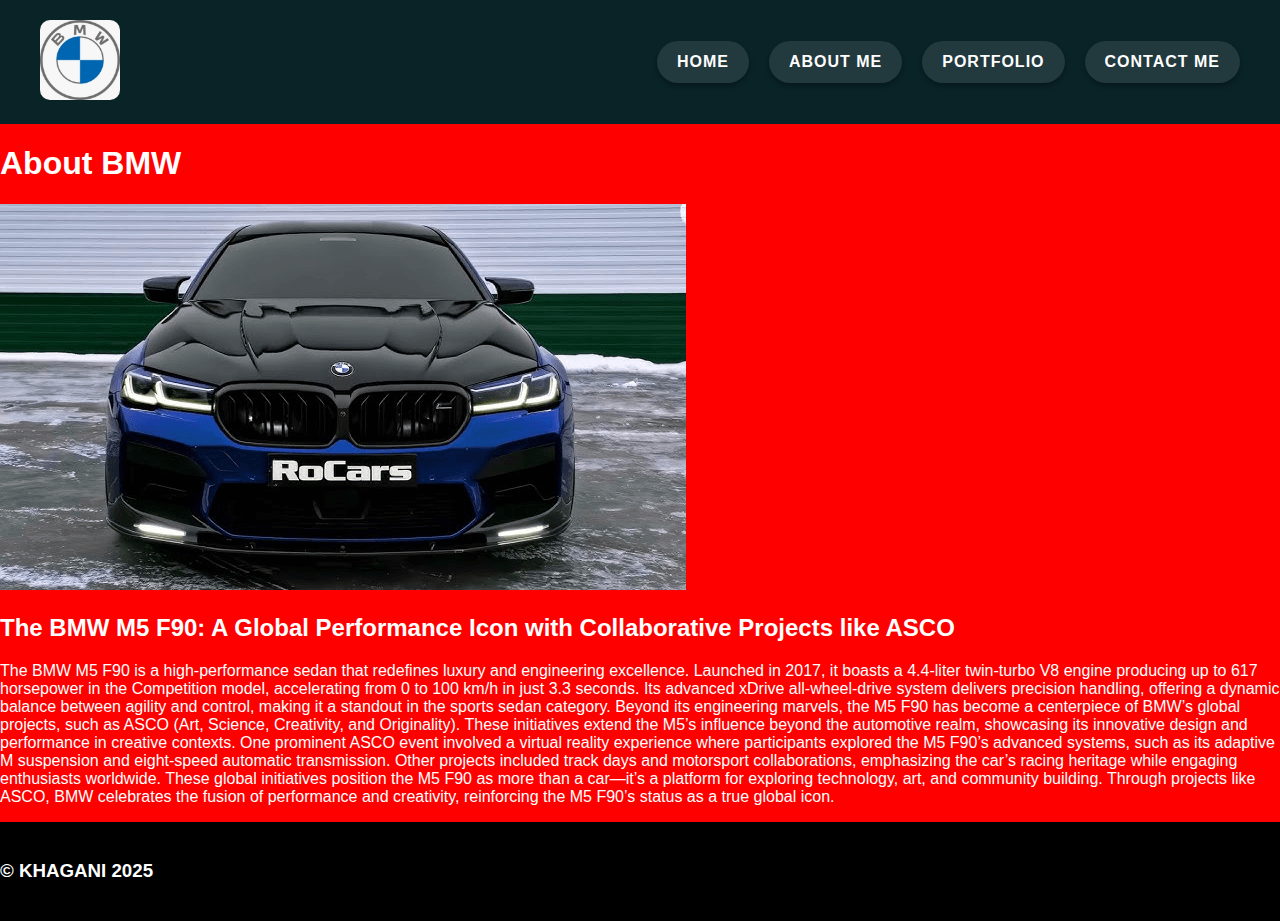
==== about_me.html @ 7b4a4fea "changes" ====
<!DOCTYPE html>
<html lang="en">
<head>
    <meta charset="UTF-8">
    <meta name="viewport" content="width=device-width, initial-scale=1.0">
    <title>About Me</title>
    <link rel="stylesheet" href="style.css">
    <!-- BOOTSTRAP CALL-->
    <link rel="stylesheet" href="https://stackpath.bootstrapcdn.com/bootstrap/4.1.1/css/bootstrap.min.css" integrity="sha384-WskhaSGFgHYWDcbwN70/dfYBj47jz9qbsMId/iRN3ewGhXQFZCSftd1LZCfmhktB" crossorigin="anonymous">
    <script src="https://stackpath.bootstrapcdn.com/bootstrap/4.1.1/js/bootstrap.min.js" integrity="sha384-smHYKdLADwkXOn1EmN1qk/HfnUcbVRZyYmZ4qpPea6sjB/pTJ0euyQp0Mk8ck+5T" crossorigin="anonymous"></script>
    <link rel="stylesheet" href="https://use.fontawesome.com/releases/v5.0.13/css/all.css" integrity="sha384-DNOHZ68U8hZfKXOrtjWvjxusGo9WQnrNx2sqG0tfsghAvtVlRW3tvkXWZh58N9jp" crossorigin="anonymous">
    <!-- FINISHED -->
</head>
<body>
    <div id="top-container" class="row">
    
        <div id="logo" class="col-lg-4 col-md-4 col-sm-12">
        <img src="images/BMW_2020.png" style="height:90px">
        </div>
        
        <div id="menu" class="col-lg-8 col-md-8 col-sm-12">
            <div class="col-lg-3 col-md-3 col-sm-12 menusub">
            <a href="index.html">HOME</a>
            </div>
    
            <div class="col-lg-3 col-md-3 col-sm-12 menusub">
            <a href="about_me.html">ABOUT ME</a>
            </div>
    
            <div class="col-lg-3 col-md-3 col-sm-12 menusub">
            <a href="portfolio.html">PORTFOLIO</a>
            </div>
    
            <div class="col-lg-3 col-md-3 col-sm-12 menusub">
            <a href="contact.html">CONTACT ME</a>
            </div>
        </div>
    </div>
    

        <div class="bg">
            <div class="col-lg-12">
                <h1>About BMW</h1>
                <img src="images/bmwasco.png" alt="ASCO M5 Project">
                <h2>The BMW M5 F90: A Global Performance Icon with Collaborative Projects like ASCO</h2>
                <p>The BMW M5 F90 is a high-performance sedan that redefines luxury and engineering excellence. Launched in 2017, it boasts a 4.4-liter twin-turbo V8 engine producing up to 617 horsepower in the Competition model, accelerating from 0 to 100 km/h in just 3.3 seconds. Its advanced xDrive all-wheel-drive system delivers precision handling, offering a dynamic balance between agility and control, making it a standout in the sports sedan category.

                    Beyond its engineering marvels, the M5 F90 has become a centerpiece of BMW’s global projects, such as ASCO (Art, Science, Creativity, and Originality). These initiatives extend the M5’s influence beyond the automotive realm, showcasing its innovative design and performance in creative contexts.

                    One prominent ASCO event involved a virtual reality experience where participants explored the M5 F90’s advanced systems, such as its adaptive M suspension and eight-speed automatic transmission. Other projects included track days and motorsport collaborations, emphasizing the car’s racing heritage while engaging enthusiasts worldwide.

                    These global initiatives position the M5 F90 as more than a car—it’s a platform for exploring technology, art, and community building. Through projects like ASCO, BMW celebrates the fusion of performance and creativity, reinforcing the M5 F90’s status as a true global icon.</p>
            </div>
        </div>



    <div id="footer" class="row">
        <h3>© KHAGANI 2025</h3>
    </div>  
</body>
</html>
---- style.css ----
/* General reset */
body, html {
    margin: 0;
    padding: 0;
    font-family: 'Roboto', sans-serif;
    background: linear-gradient(to bottom, #092327, #051518);
    color: #ffffff;
}
body {
    background-color: red;
    width: 100%;
}



.footer {
    margin-top: 0
}

.bg {
    display: flex;
    justify-content: center;
    width: 100%;
    height: 100%;
    background: #ff0000;
}
/* Header */
#top-container {
    background: linear-gradient(to right, #092327);
    display: flex;
    align-items: center;
    padding: 20px 40px;
    box-shadow: 0 4px 8px rgba(0, 0, 0, 0.2);
}

#logo img {
    max-height: 80px;
    border-radius: 10px;
}

#menu {
    display: flex;
    justify-content: flex-end;
    flex: 1;
    gap: 20px;
}

.menusub {
    background-color: rgba(255, 255, 255, 0.1);
    padding: 12px 20px;
    text-align: center;
    border-radius: 30px;
    transition: all 0.3s ease;
    box-shadow: 0 3px 5px rgba(0, 0, 0, 0.3);
}
.menusub a {
    text-decoration: none;
    color: #ffffff;
    font-weight: bold;
    letter-spacing: 1px;
    transition: color 0.3s ease;
}

.menusub:hover {
    background-color: #ffffff;
    transform: translateY(-5px);
    box-shadow: 0 6px 10px rgba(0, 0, 0, 0.4);
 
}

.menusub:hover a {
    color: #3e1929;
    text-decoration: none;
}

/* Content */
#content-container-index {
    padding: 40px;
    display: flex;
    flex-wrap: wrap;
    gap: 30px;
    background-color: red;
}
#contact-content{
    min-width: 390px;
    padding: 20px;
    background: rgba(255, 255, 255, 0.1);
    border-radius: 15px;
    box-shadow: 0 6px 12px rgba(0, 0, 0, 0.3);
    color: #ffffff;
}


.content {
    background: #092327 !important;
    padding: 20px;
    border-radius: 15px;
    flex: 1 1 calc(25% - 30px);
    box-shadow: 0 6px 12px rgba(0, 0, 0, 0.2);
    transition: transform 0.3s ease, box-shadow 0.3s ease;
}
.content:hover {
    transform: translateY(-10px);
    box-shadow: 0 8px 16px rgba(0, 0, 0, 0.3);
}

.content h2 {
    color: #0066ff;
    margin-bottom: 15px;
    font-size: 20px;
}

.content p {
    line-height: 1.6;
    font-size: 14px;
    color: #ffffff;
}

/* Footer */
#footer {
    padding: 20px 0;
    background-color: #000000;
    color: #ffffff;
    margin-left: auto;
    
}

/* Responsive Design */
@media (max-width: 768px) {
    #menu {
        flex-direction: column;
        align-items: center;
    }

    .menusub {
        margin-bottom: 10px;
    }

    #content-container {
        padding: 20px;
        background-color: red;
    }

    .content {
        flex: 1 1 100%;
    }
}

.container {
    min-width: 1000px !important;
    padding: 30px;
    background-color: red;
    margin: 0 !important;
}

.content {
    background: rgba(255, 255, 255, 0.1);
    padding: 20px;
    border-radius: 15px;
    flex: 1 1 calc(25% - 30px);
    box-shadow: 0 6px 12px rgba(0, 0, 0, 0.2);
    transition: transform 0.3s ease, box-shadow 0.3s ease;
    text-align: center; /* Center-align content */
}

.content img {
    width: 100%;
    max-height: 150px;
    object-fit: cover; /* Ensures image covers the space properly */
    border-radius: 10px;
    margin-bottom: 15px;
    box-shadow: 0 4px 6px rgba(0, 0, 0, 0.2);
}

* {
    color: #ffffff;
}

.content h2 {
    color: #ffffff;
    margin: 10px 0;
    font-size: 20px;
}

.content p {
    line-height: 1.6;
    font-size: 14px;
    color: #ffffff;
}

.content:hover {
    transform: translateY(-10px);
    box-shadow: 0 8px 16px rgba(0, 0, 0, 0.3);
}
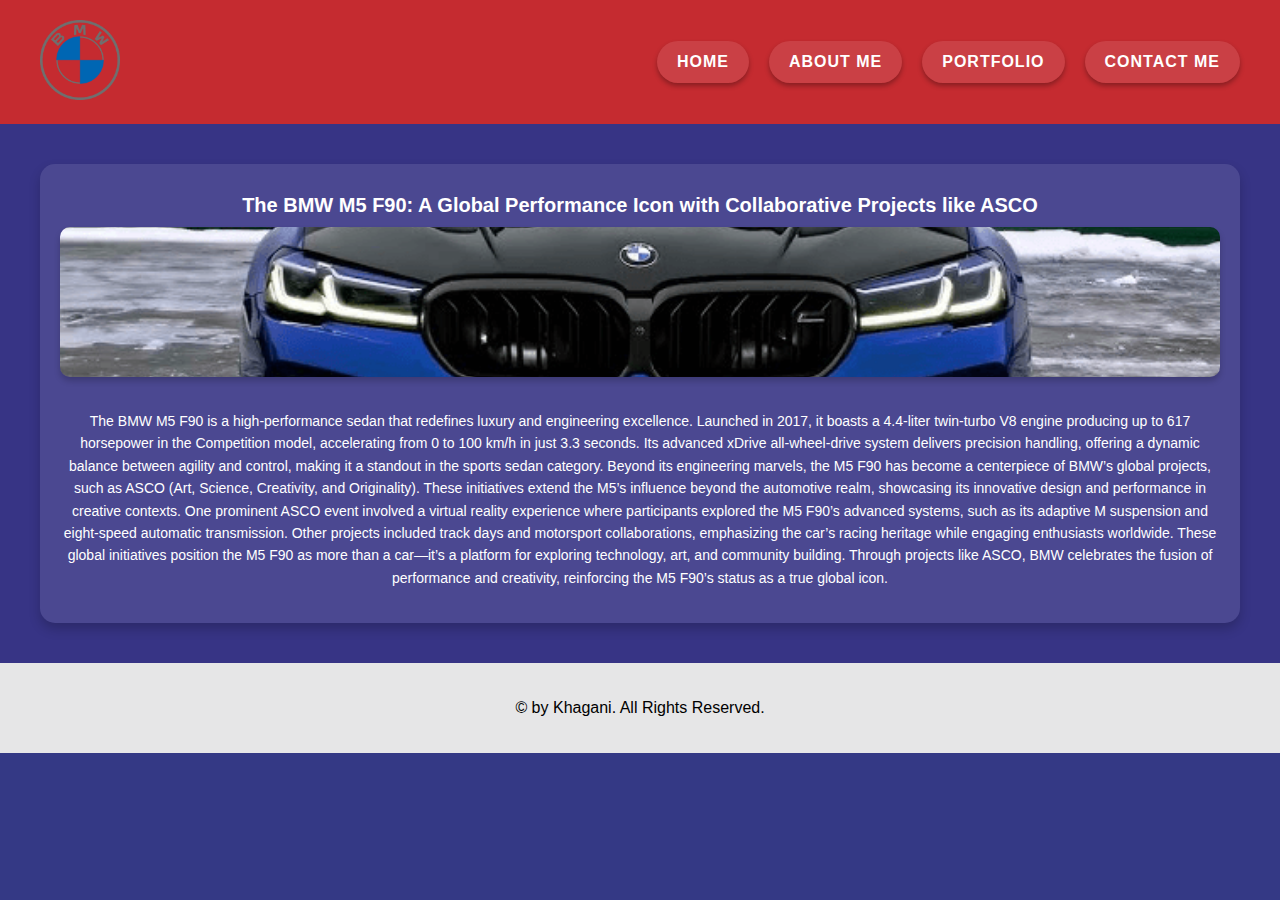
==== commit 684874b7: "changes" ====
--- a/about_me.html
+++ b/about_me.html
@@ -38,11 +38,10 @@
     </div>
     
 
-        <div class="bg">
-            <div class="col-lg-12">
-                <h1>About BMW</h1>
-                <img src="images/bmwasco.png" alt="ASCO M5 Project">
-                <h2>The BMW M5 F90: A Global Performance Icon with Collaborative Projects like ASCO</h2>
+        <div id="content-container-about" class="row">
+            <div class="content col-lg-3 col-md-3 col-sm-12 wide">
+                <h2> The BMW M5 F90: A Global Performance Icon with Collaborative Projects like ASCO </h2>
+                <img src="images/bmwasco.png" alt="">
                 <p>The BMW M5 F90 is a high-performance sedan that redefines luxury and engineering excellence. Launched in 2017, it boasts a 4.4-liter twin-turbo V8 engine producing up to 617 horsepower in the Competition model, accelerating from 0 to 100 km/h in just 3.3 seconds. Its advanced xDrive all-wheel-drive system delivers precision handling, offering a dynamic balance between agility and control, making it a standout in the sports sedan category.
 
                     Beyond its engineering marvels, the M5 F90 has become a centerpiece of BMW’s global projects, such as ASCO (Art, Science, Creativity, and Originality). These initiatives extend the M5’s influence beyond the automotive realm, showcasing its innovative design and performance in creative contexts.
@@ -52,11 +51,15 @@
                     These global initiatives position the M5 F90 as more than a car—it’s a platform for exploring technology, art, and community building. Through projects like ASCO, BMW celebrates the fusion of performance and creativity, reinforcing the M5 F90’s status as a true global icon.</p>
             </div>
         </div>
+        
+    
+<!-- Footer -->
+    <div id="footer" class="text-center mt-5">
+        <p>&copy; by Khagani. All Rights Reserved.</p>
+    </div>
 
-
-
-    <div id="footer" class="row">
-        <h3>© KHAGANI 2025</h3>
-    </div>  
+    <!-- Scripts -->
+    <script src="https://stackpath.bootstrapcdn.com/bootstrap/4.1.1/js/bootstrap.min.js" crossorigin="anonymous"></script>
+ 
 </body>
 </html>
--- a/style.css
+++ b/style.css
@@ -3,30 +3,16 @@
     margin: 0;
     padding: 0;
     font-family: 'Roboto', sans-serif;
-    background: linear-gradient(to bottom, #092327, #051518);
+    background: #343985; /* Content background */
     color: #ffffff;
 }
 body {
-    background-color: red;
     width: 100%;
 }
 
-
-
-.footer {
-    margin-top: 0
-}
-
-.bg {
-    display: flex;
-    justify-content: center;
-    width: 100%;
-    height: 100%;
-    background: #ff0000;
-}
 /* Header */
 #top-container {
-    background: linear-gradient(to right, #092327);
+    background: #c52b30; /* Header background */
     display: flex;
     align-items: center;
     padding: 20px 40px;
@@ -53,6 +39,7 @@
     transition: all 0.3s ease;
     box-shadow: 0 3px 5px rgba(0, 0, 0, 0.3);
 }
+
 .menusub a {
     text-decoration: none;
     color: #ffffff;
@@ -65,7 +52,6 @@
     background-color: #ffffff;
     transform: translateY(-5px);
     box-shadow: 0 6px 10px rgba(0, 0, 0, 0.4);
- 
 }
 
 .menusub:hover a {
@@ -74,39 +60,83 @@
 }
 
 /* Content */
-#content-container-index {
-    padding: 40px;
-    display: flex;
-    flex-wrap: wrap;
-    gap: 30px;
-    background-color: red;
-}
-#contact-content{
-    min-width: 390px;
+#contact-content {
+    display: flex; 
+    justify-content: center; 
+    align-items: center; 
+    min-height: calc(100vh - 150px);
     padding: 20px;
     background: rgba(255, 255, 255, 0.1);
     border-radius: 15px;
     box-shadow: 0 6px 12px rgba(0, 0, 0, 0.3);
     color: #ffffff;
-}
-
-
-.content {
-    background: #092327 !important;
+    margin: 0; 
+}
+
+#contact-content h1 {
+    color: #000000;
+    margin: 0 0 20px 0; 
+    text-align: center; 
+}
+
+
+#content-container-index{
+    padding: 40px;
+    display: flex;
+    flex-wrap: wrap;
+    gap: 30px;
+    justify-content: center;
+    background: #373485; /* Content background */
+    
+
+}
+
+#content-container-about{
+    padding: 40px;
+    display: flex;
+    flex-wrap: wrap;
+    gap: 30px;
+    justify-content: center;
+    background: #373485; /* Content background */
+    
+}
+
+#content-container-portfolio{
+    padding: 40px;
+    display: flex;
+    flex-wrap: wrap;
+    gap: 30px;
+    justify-content: center;
+    background: #373485; /* Content background */
+    
+}
+.content{
+    background: rgba(255, 255, 255, 0.1);
     padding: 20px;
     border-radius: 15px;
-    flex: 1 1 calc(25% - 30px);
+    
     box-shadow: 0 6px 12px rgba(0, 0, 0, 0.2);
+    text-align: center;
     transition: transform 0.3s ease, box-shadow 0.3s ease;
 }
+
+.content img {
+    width: 100%;
+    max-height: 150px;
+    object-fit: cover;
+    border-radius: 10px;
+    margin-bottom: 15px;
+    box-shadow: 0 4px 6px rgba(0, 0, 0, 0.2);
+}
+
 .content:hover {
     transform: translateY(-10px);
     box-shadow: 0 8px 16px rgba(0, 0, 0, 0.3);
 }
 
 .content h2 {
-    color: #0066ff;
-    margin-bottom: 15px;
+    color: #ffffff;
+    margin: 10px 0;
     font-size: 20px;
 }
 
@@ -119,13 +149,27 @@
 /* Footer */
 #footer {
     padding: 20px 0;
-    background-color: #000000;
-    color: #ffffff;
-    margin-left: auto;
-    
+    background-color: #e6e6e7; /* Footer background */
+    color: #000000; /* Footer text color for better contrast */
+    text-align: center;
 }
 
 /* Responsive Design */
+@media (max-width: 1024px) {
+    #menu {
+        flex-direction: column;
+        align-items: center;
+    }
+
+    .menusub {
+        margin-bottom: 10px;
+    }
+
+    .content {
+        flex: 1 1 calc(50% - 30px);
+    }
+}
+
 @media (max-width: 768px) {
     #menu {
         flex-direction: column;
@@ -136,60 +180,31 @@
         margin-bottom: 10px;
     }
 
-    #content-container {
+    #content-container-index {
         padding: 20px;
-        background-color: red;
     }
 
     .content {
-        flex: 1 1 100%;
-    }
-}
-
-.container {
-    min-width: 1000px !important;
-    padding: 30px;
-    background-color: red;
-    margin: 0 !important;
-}
-
-.content {
-    background: rgba(255, 255, 255, 0.1);
-    padding: 20px;
-    border-radius: 15px;
-    flex: 1 1 calc(25% - 30px);
-    box-shadow: 0 6px 12px rgba(0, 0, 0, 0.2);
-    transition: transform 0.3s ease, box-shadow 0.3s ease;
-    text-align: center; /* Center-align content */
-}
-
-.content img {
-    width: 100%;
-    max-height: 150px;
-    object-fit: cover; /* Ensures image covers the space properly */
-    border-radius: 10px;
-    margin-bottom: 15px;
-    box-shadow: 0 4px 6px rgba(0, 0, 0, 0.2);
-}
-
-* {
-    color: #ffffff;
-}
-
-.content h2 {
-    color: #ffffff;
-    margin: 10px 0;
-    font-size: 20px;
-}
-
-.content p {
-    line-height: 1.6;
-    font-size: 14px;
-    color: #ffffff;
-}
-
-.content:hover {
-    transform: translateY(-10px);
-    box-shadow: 0 8px 16px rgba(0, 0, 0, 0.3);
-}
-
+        flex: 1 1 calc(100% - 30px);
+    }
+}
+
+@media (max-width: 480px) {
+    #top-container {
+        flex-direction: column;
+        align-items: center;
+        padding: 10px;
+    }
+
+    #logo img {
+        max-height: 60px;
+    }
+
+    .content h2 {
+        font-size: 18px;
+    }
+
+    .content p {
+        font-size: 12px;
+    }
+}
